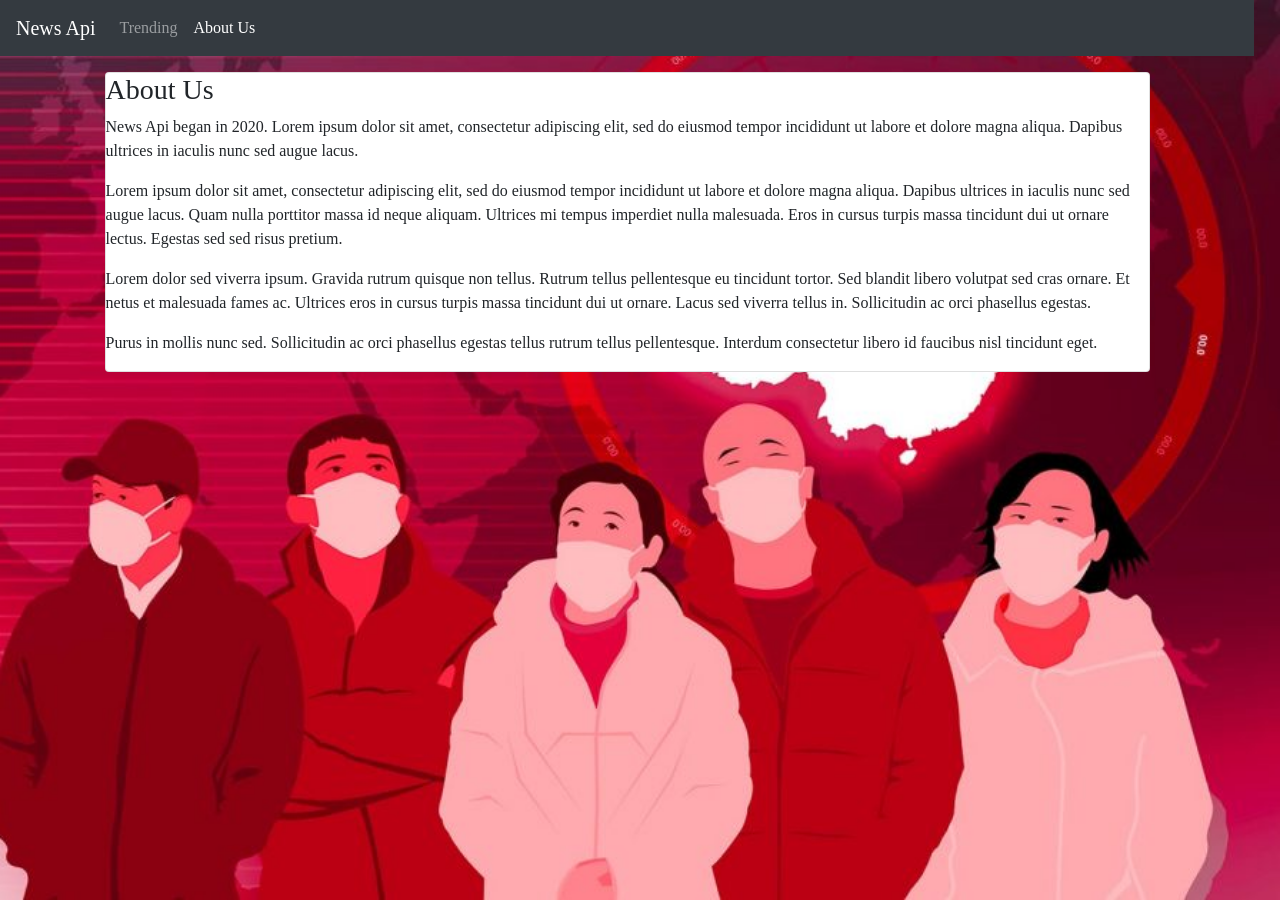
==== about.html @ 227bb691 "Update about.html" ====
<html>
    <head>
        <meta name="description" content="Proyek MOBWEB untuk menampilkan film yang sedang trending dan untuk melakukan pencarian nama film yang diinginkan">
        <meta charset="utf-8">
        <meta name="theme-color" content="#317EFB"/>
        <meta name="viewport" content="width=device-width, initial-scale=1.0, maximum-scale=5.0, minimum-scale=1.0">
        <meta http-equiv="X-UA-Compatible" content="ie=edge">
        <title>News Api</title>
    <!--     <link href="https://stackpath.bootstrapcdn.com/bootstrap/4.4.1/css/bootstrap.min.css" rel="stylesheet" integrity="sha384-Vkoo8x4CGsO3+Hhxv8T/Q5PaXtkKtu6ug5TOeNV6gBiFeWPGFN9MuhOf23Q9Ifjh" crossorigin="anonymous"> -->
        <link href="css/bootstrap.min.css" rel="stylesheet">
        <link href="css/font.css" rel="stylesheet">
        <link href="css/font1.css" rel="stylesheet">
        <link rel="apple-touch-icon" href="icons/icon-72x72.png">
        <script src="script/jquery.min.js"></script>
        <script src="script/bootstrap.min.js"></script>
        <link rel="manifest" href="/manifest.json">
        <style type="text/css">
            *{
                font-family: 'Merriweather', cursive;
            }
            img{
                max-width: 400px;
                max-height: 400px;
            }
            body{
                background-image: url("corona.jpg");
                background-repeat: no-repeat;
                background-attachment: fixed;
                background-size: cover;
                background-position: center center;
                width: 98vw;
                height: 100vh;
            }
        </style>
    </head>

    <body>
        <nav class="navbar navbar-expand-lg navbar-dark bg-dark">
            <a class="navbar-brand">News Api</a>
            <button class="navbar-toggler" type="button" data-toggle="collapse" data-target="#navbarSupportedContent" aria-controls="navbarSupportedContent" aria-expanded="false" aria-label="Toggle navigation">
              <span class="navbar-toggler-icon"></span>
            </button>
          
            <div class="collapse navbar-collapse" id="navbarSupportedContent">
              <ul class="navbar-nav mr-auto">
                <li class="nav-item">
                  <a class="nav-link" href="index.html">Trending</a>
                </li>
                <li class="nav-item active">
                  <a class="nav-link" href="about.html">About Us <span class="sr-only">(current)</span></a>
                </li>
              </ul>
            </div>
        </nav>
        <div class="container-fluid">
            <div class="row mt-3">
                <div class="col-md-1"></div>
                <div class="col-md-10">
                    <div class="row mb-3">
                        <div id="ourStory" class="section grid">
                            <div class="wrapper clearfix">
                                <div class="left">
                                    <div class="card">
                                        <div class="card-heaader">
                                            <h3>About Us</h3>
                                        </div>
                                        <div class="right">
                                            <p>
                                                News Api began in 2020. Lorem ipsum dolor sit amet, consectetur adipiscing elit, sed do eiusmod tempor incididunt ut labore et dolore magna aliqua. Dapibus ultrices in iaculis nunc sed augue lacus.
                                            </p>
                                            <p>
                                                Lorem ipsum dolor sit amet, consectetur adipiscing elit, sed do eiusmod tempor incididunt ut labore et dolore magna aliqua. Dapibus ultrices in iaculis nunc sed augue lacus. Quam nulla porttitor massa id neque aliquam. Ultrices mi tempus imperdiet nulla malesuada. Eros in cursus turpis massa tincidunt dui ut ornare lectus. Egestas sed sed risus pretium. 
                                            </p>
                                            <p>
                                                Lorem dolor sed viverra ipsum. Gravida rutrum quisque non tellus. Rutrum tellus pellentesque eu tincidunt tortor. Sed blandit libero volutpat sed cras ornare. Et netus et malesuada fames ac. Ultrices eros in cursus turpis massa tincidunt dui ut ornare. Lacus sed viverra tellus in. Sollicitudin ac orci phasellus egestas.
                                            </p>
                                            <p>
                                                Purus in mollis nunc sed. Sollicitudin ac orci phasellus egestas tellus rutrum tellus pellentesque. Interdum consectetur libero id faucibus nisl tincidunt eget.
                                            </p>
                                        </div>
                                    </div>
                                </div>
                            </div>		
                        </div>  
                    </div>
                    <div class="col-md-1"></div>
                </div>
            </div>
    </body>
</html>
---- css/font.css ----
/* latin */
@font-face {
  font-family: 'Comic Neue';
  font-style: normal;
  font-weight: 400;
  font-display: swap;
  src: local('Comic Neue Regular'), local('ComicNeue-Regular'), url(https://fonts.gstatic.com/s/comicneue/v1/4UaHrEJDsxBrF37olUeD96rp57F2IwM.woff2) format('woff2');
  unicode-range: U+0000-00FF, U+0131, U+0152-0153, U+02BB-02BC, U+02C6, U+02DA, U+02DC, U+2000-206F, U+2074, U+20AC, U+2122, U+2191, U+2193, U+2212, U+2215, U+FEFF, U+FFFD;
}
---- css/font1.css ----
/* cyrillic-ext */
@font-face {
  font-family: 'Balsamiq Sans';
  font-style: italic;
  font-weight: 400;
  font-display: swap;
  src: local('Balsamiq Sans Italic'), local('BalsamiqSans-Italic'), url(https://fonts.gstatic.com/s/balsamiqsans/v1/P5sazZiAbNrN8SB3lQQX7PncwdsnL69JLTjMXTsh.woff2) format('woff2');
  unicode-range: U+0460-052F, U+1C80-1C88, U+20B4, U+2DE0-2DFF, U+A640-A69F, U+FE2E-FE2F;
}
/* cyrillic */
@font-face {
  font-family: 'Balsamiq Sans';
  font-style: italic;
  font-weight: 400;
  font-display: swap;
  src: local('Balsamiq Sans Italic'), local('BalsamiqSans-Italic'), url(https://fonts.gstatic.com/s/balsamiqsans/v1/P5sazZiAbNrN8SB3lQQX7PncwdsnJq9JLTjMXTsh.woff2) format('woff2');
  unicode-range: U+0400-045F, U+0490-0491, U+04B0-04B1, U+2116;
}
/* latin-ext */
@font-face {
  font-family: 'Balsamiq Sans';
  font-style: italic;
  font-weight: 400;
  font-display: swap;
  src: local('Balsamiq Sans Italic'), local('BalsamiqSans-Italic'), url(https://fonts.gstatic.com/s/balsamiqsans/v1/P5sazZiAbNrN8SB3lQQX7PncwdsnLK9JLTjMXTsh.woff2) format('woff2');
  unicode-range: U+0100-024F, U+0259, U+1E00-1EFF, U+2020, U+20A0-20AB, U+20AD-20CF, U+2113, U+2C60-2C7F, U+A720-A7FF;
}
/* latin */
@font-face {
  font-family: 'Balsamiq Sans';
  font-style: italic;
  font-weight: 400;
  font-display: swap;
  src: local('Balsamiq Sans Italic'), local('BalsamiqSans-Italic'), url(https://fonts.gstatic.com/s/balsamiqsans/v1/P5sazZiAbNrN8SB3lQQX7PncwdsnIq9JLTjMXQ.woff2) format('woff2');
  unicode-range: U+0000-00FF, U+0131, U+0152-0153, U+02BB-02BC, U+02C6, U+02DA, U+02DC, U+2000-206F, U+2074, U+20AC, U+2122, U+2191, U+2193, U+2212, U+2215, U+FEFF, U+FFFD;
}
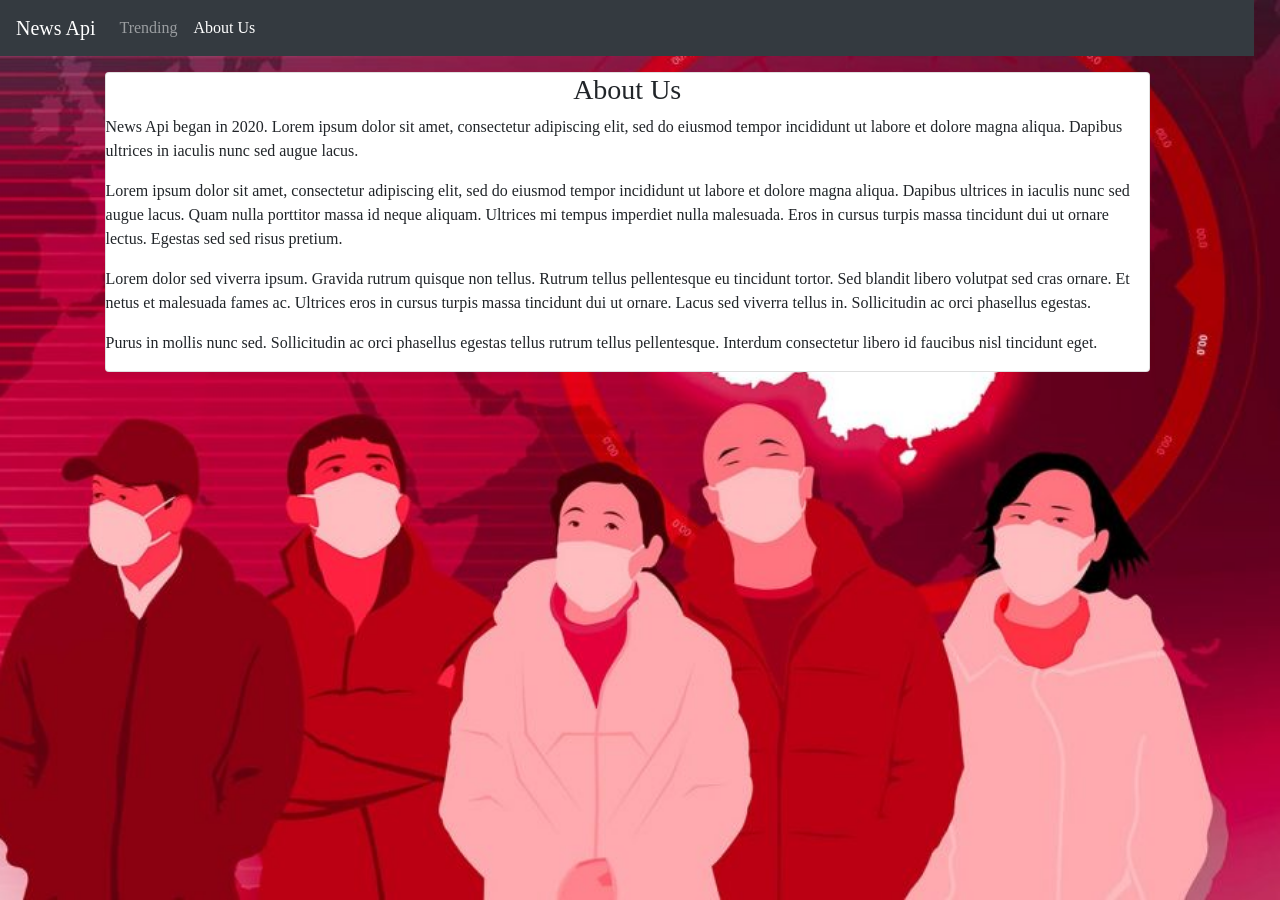
==== commit d295db61: "Update about.html" ====
--- a/about.html
+++ b/about.html
@@ -8,9 +8,7 @@
         <title>News Api</title>
     <!--     <link href="https://stackpath.bootstrapcdn.com/bootstrap/4.4.1/css/bootstrap.min.css" rel="stylesheet" integrity="sha384-Vkoo8x4CGsO3+Hhxv8T/Q5PaXtkKtu6ug5TOeNV6gBiFeWPGFN9MuhOf23Q9Ifjh" crossorigin="anonymous"> -->
         <link href="css/bootstrap.min.css" rel="stylesheet">
-        <link href="css/font.css" rel="stylesheet">
-        <link href="css/font1.css" rel="stylesheet">
-        <link rel="apple-touch-icon" href="icons/icon-72x72.png">
+        <link rel="apple-touch-icon" href="icons/icon-96x96.png">
         <script src="script/jquery.min.js"></script>
         <script src="script/bootstrap.min.js"></script>
         <link rel="manifest" href="/manifest.json">
@@ -59,10 +57,9 @@
                     <div class="row mb-3">
                         <div id="ourStory" class="section grid">
                             <div class="wrapper clearfix">
-                                <div class="left">
                                     <div class="card">
                                         <div class="card-heaader">
-                                            <h3>About Us</h3>
+                                            <h3 style="text-align:center;">About Us</h3>
                                         </div>
                                         <div class="right">
                                             <p>
@@ -79,7 +76,6 @@
                                             </p>
                                         </div>
                                     </div>
-                                </div>
                             </div>		
                         </div>  
                     </div>
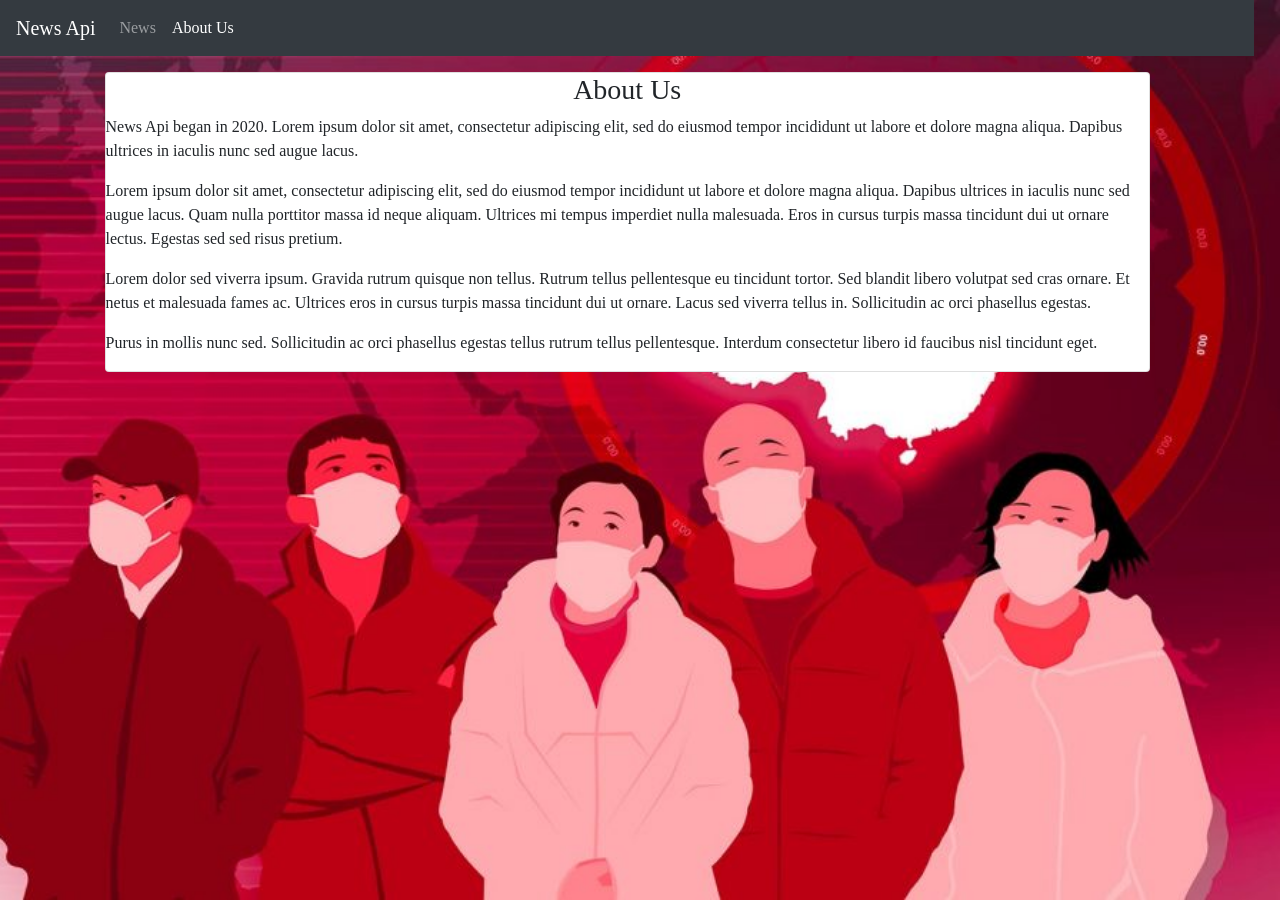
==== commit 8083cff7: "Update about.html" ====
--- a/about.html
+++ b/about.html
@@ -42,7 +42,7 @@
             <div class="collapse navbar-collapse" id="navbarSupportedContent">
               <ul class="navbar-nav mr-auto">
                 <li class="nav-item">
-                  <a class="nav-link" href="index.html">Trending</a>
+                  <a class="nav-link" href="index.html">News</a>
                 </li>
                 <li class="nav-item active">
                   <a class="nav-link" href="about.html">About Us <span class="sr-only">(current)</span></a>
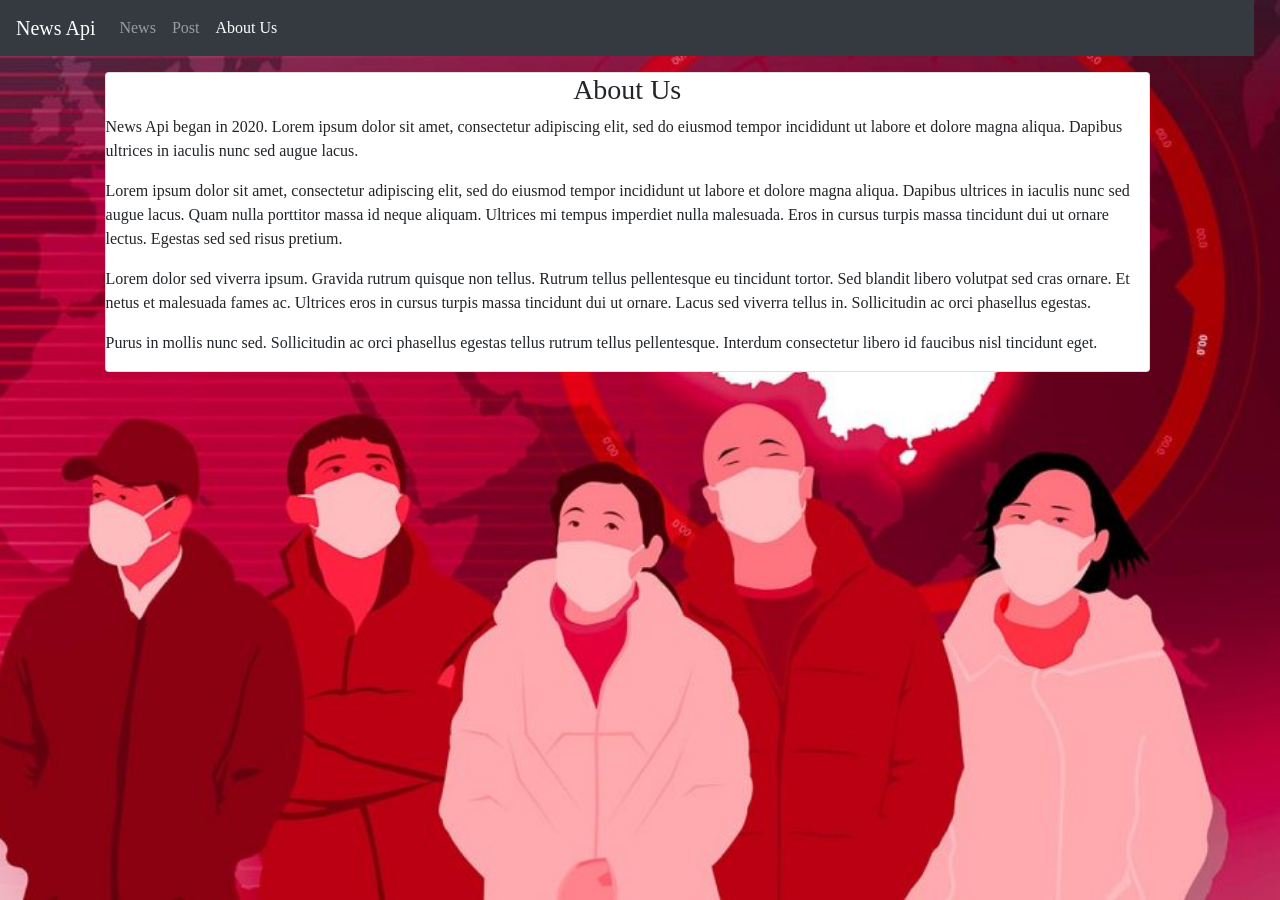
==== commit a32bc474: "Add files via upload" ====
--- a/about.html
+++ b/about.html
@@ -1,12 +1,11 @@
 <html>
     <head>
-        <meta name="description" content="Proyek MOBWEB untuk menampilkan film yang sedang trending dan untuk melakukan pencarian nama film yang diinginkan">
+        <meta name="description" content="News Api">
         <meta charset="utf-8">
         <meta name="theme-color" content="#317EFB"/>
         <meta name="viewport" content="width=device-width, initial-scale=1.0, maximum-scale=5.0, minimum-scale=1.0">
         <meta http-equiv="X-UA-Compatible" content="ie=edge">
         <title>News Api</title>
-    <!--     <link href="https://stackpath.bootstrapcdn.com/bootstrap/4.4.1/css/bootstrap.min.css" rel="stylesheet" integrity="sha384-Vkoo8x4CGsO3+Hhxv8T/Q5PaXtkKtu6ug5TOeNV6gBiFeWPGFN9MuhOf23Q9Ifjh" crossorigin="anonymous"> -->
         <link href="css/bootstrap.min.css" rel="stylesheet">
         <link rel="apple-touch-icon" href="icons/icon-96x96.png">
         <script src="script/jquery.min.js"></script>
@@ -44,6 +43,9 @@
                 <li class="nav-item">
                   <a class="nav-link" href="index.html">News</a>
                 </li>
+                <li class="nav-item">
+                    <a class="nav-link" href="post.html">Post</a>
+                  </li>
                 <li class="nav-item active">
                   <a class="nav-link" href="about.html">About Us <span class="sr-only">(current)</span></a>
                 </li>
